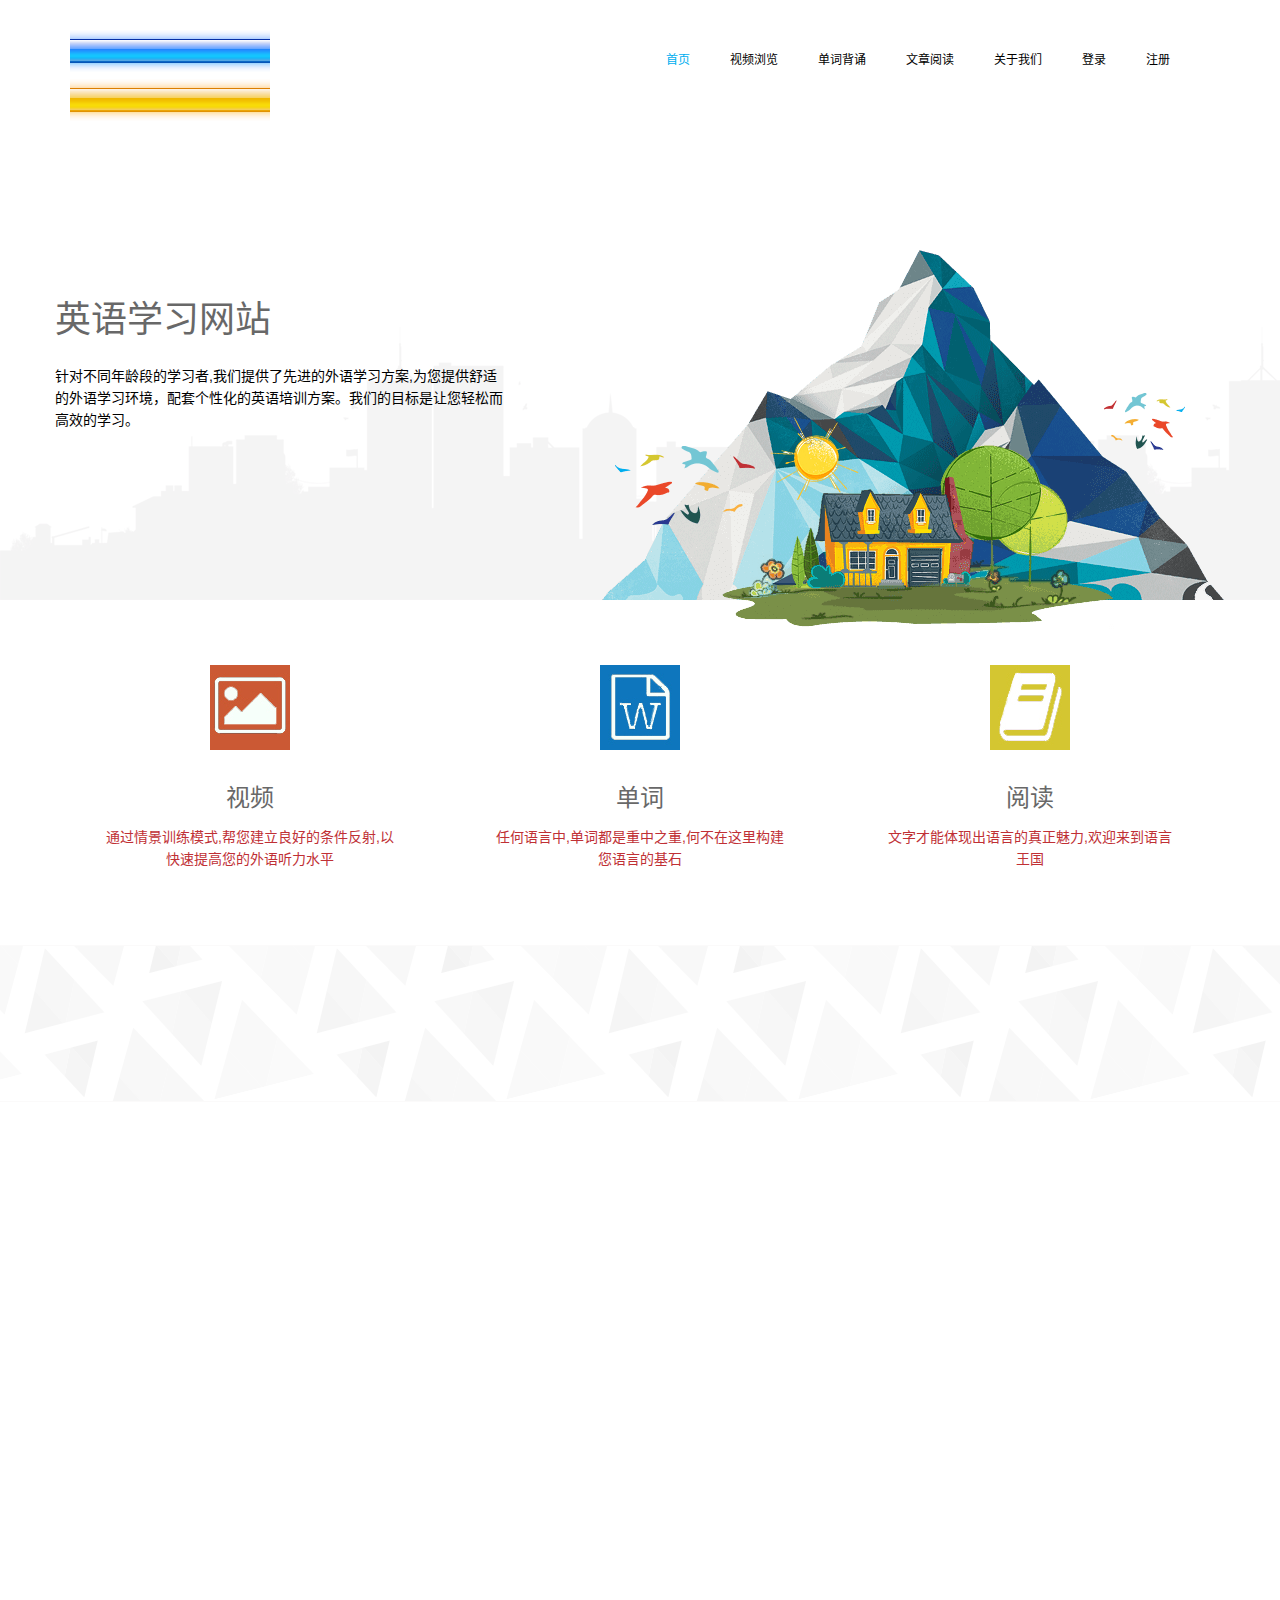
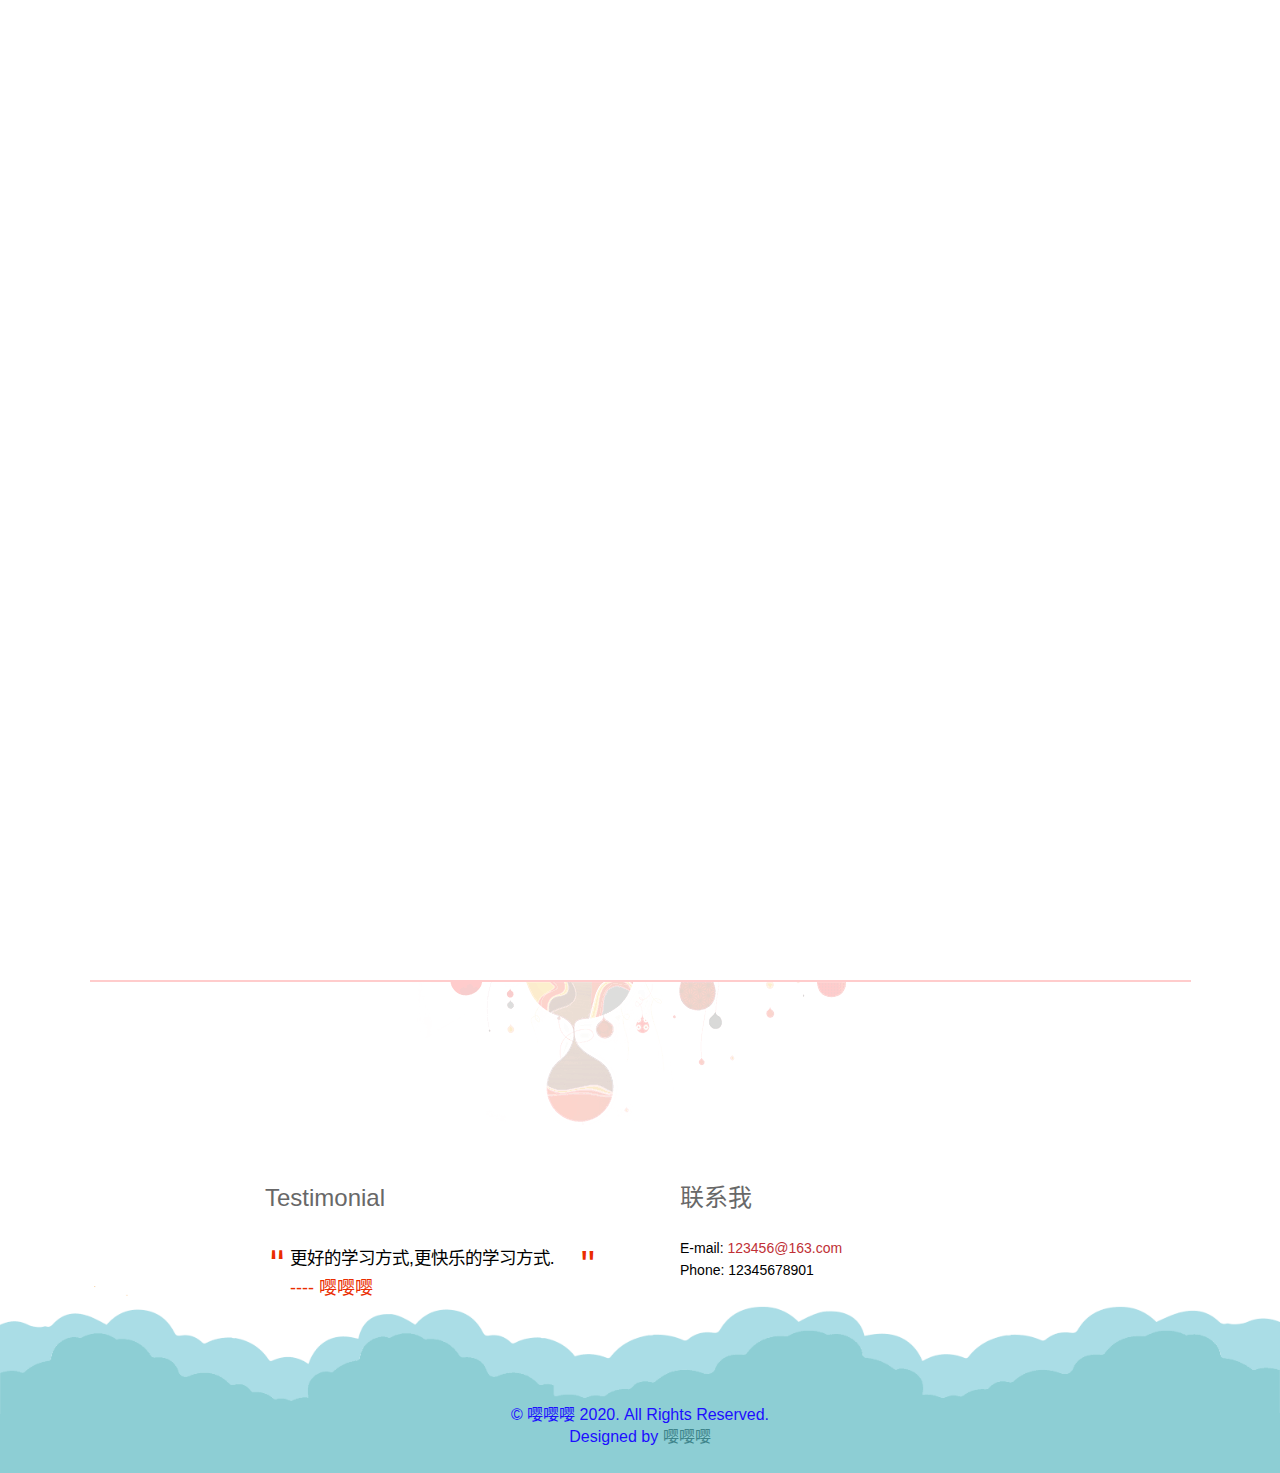
==== src/main/webapp/index.html @ 20916e08 "the first commit" ====
<!DOCTYPE html>
<html lang="zh-CN">

<!--  head start -->
<head>
    <meta http-equiv="content-type" content="text/html" charset="utf-8">
    <meta name="viewport" content="width=device-width, initial-scale=1.0">
    <meta name="description" content="">
    <meta name="author" content="">
    <title>首页</title>
    <link href="static/css/bootstrap/bootstrap.min.css" rel="stylesheet">
    <link href="static/css/font-awesome/font-awesome.min.css" rel="stylesheet">
    <link href="static/css/animate/animate.min.css" rel="stylesheet">
	<link href="static/css/theme.css" rel="stylesheet">
	<link href="static/css/responsive.css" rel="stylesheet">
    <!--[if lt IE 9]>
	    <script src="static/js/html5shiv/html5shiv.min.js"></script>
	    <script src="static/js/respond/respond.min.js"></script>
    <![endif]-->       
    <link rel="shortcut icon" href="static/img/ico/favicon.ico">
    <link rel="apple-touch-icon-precomposed" sizes="144x144" href="static/img/ico/apple-touch-icon-144-precomposed.png">
    <link rel="apple-touch-icon-precomposed" sizes="114x114" href="static/img/ico/apple-touch-icon-114-precomposed.png">
    <link rel="apple-touch-icon-precomposed" sizes="72x72" href="static/img/ico/apple-touch-icon-72-precomposed.png">
    <link rel="apple-touch-icon-precomposed" href="static/img/ico/apple-touch-icon-57-precomposed.png">
</head>
<!--  head end -->

<body>
    <!-- 导航栏 start -->
	<header id="header">
        <div class="navbar navbar-inverse" role="banner">
            <div class="container">
                <div class="navbar-header">
                    <button type="button" class="navbar-toggle" data-toggle="collapse" data-target=".navbar-collapse">
                        <span class="sr-only">英语学习</span>
                        <span class="icon-bar"></span>
                        <span class="icon-bar"></span>
                        <span class="icon-bar"></span>
                    </button>
                    <a class="navbar-brand" href="./index.html">
                    	<h1><img src="static/img/logo.png" alt="logo"></h1>
                    </a>
                </div>
                <div class="collapse navbar-collapse">
                    <ul class="nav navbar-nav navbar-right">
                        <li class="active"><a href="index.html">首页</a></li>
                        <li class="dropdown"><a href="video.html">视频浏览</a></li>
                        <li class="dropdown"><a href="word.html">单词背诵</a></li>
                        <li class="dropdown"><a href="articleList.html">文章阅读</a></li>
                        <li class="dropdown"><a href="about.html">关于我们</a></li>
                    </ul>
                </div>
            </div>
        </div>
    </header>
    <!-- 导航栏 end -->

    <!-- home-slider  start -->
    <section id="home-slider">
        <div class="container">
            <div class="row">
                <div class="main-slider">
                    <div class="slide-text">
                        <h1>英语学习网站</h1>
                        <p>针对不同年龄段的学习者,我们提供了先进的外语学习方案,为您提供舒适的外语学习环境，配套个性化的英语培训方案。我们的目标是让您轻松而高效的学习。</p>
                    </div>
                    <img src="static/img/home/slider/hill.png" class="slider-hill" alt="slider image">
                    <img src="static/img/home/slider/house.png" class="slider-house" alt="slider image">
                    <img src="static/img/home/slider/sun.png" class="slider-sun" alt="slider image">
                    <img src="static/img/home/slider/birds1.png" class="slider-birds1" alt="slider image">
                    <img src="static/img/home/slider/birds2.png" class="slider-birds2" alt="slider image">
                </div>
            </div>
        </div>
        <div class="preloader"><i class="fa fa-spiner fa-spin"></i></div>
    </section>
    <!-- home-slider  end -->

    <section id="services">
        <div class="container">
            <div class="row">
                <div class="col-sm-4 col-md-4 text-center padding wow fadeIn" data-wow-duration="1000ms" data-wow-delay="300ms">
                    <a href="video.html">
                        <div class="single-service">
                            <div class="wow scaleIn" data-wow-duration="500ms" data-wow-delay="300ms">
                                <img src="static/img/home/icon01.jpg" alt="">
                            </div>
                            <h2>视频</h2>
                            <p>通过情景训练模式,帮您建立良好的条件反射,以快速提高您的外语听力水平</p>
                        </div>
                    </a>
                </div>

                <div class="col-sm-4 col-md-4 text-center padding wow fadeIn" data-wow-duration="1000ms" data-wow-delay="600ms">
                    <a href="word.html">
                        <div class="single-service">
                            <div class="wow scaleIn" data-wow-duration="500ms" data-wow-delay="600ms">
                                <img src="static/img/home/icon02.jpg" alt="">
                            </div>
                            <h2>单词</h2>
                            <p>任何语言中,单词都是重中之重,何不在这里构建您语言的基石</p>
                        </div>
                    </a>
                </div>

                <div class="col-sm-4 col-md-4 text-center padding wow fadeIn" data-wow-duration="1000ms" data-wow-delay="900ms">
                    <a href="articleList.html">
                        <div class="single-service">
                            <div class="wow scaleIn" data-wow-duration="500ms" data-wow-delay="900ms">
                                <img src="static/img/home/icon03.jpg" alt="">
                            </div>
                            <h2>阅读</h2>
                            <p>文字才能体现出语言的真正魅力,欢迎来到语言王国</p>
                        </div>
                    </a>

                </div>
            </div>
        </div>
    </section>

    <section id="action" class="responsive">
        <div class="vertical-center">
             <div class="container">
                <div class="row">
                    <div class="action take-tour">
                        <div class="col-sm-7 wow fadeInLeft" data-wow-duration="700ms" data-wow-delay="500ms">
                            <h1 class="title">take the tour!</h1>
                            <p>想快速提高外语水平? 想尽快融入外语环境?</p>
                            <p>快来体验我们全新的外语学习方式!</p>
                        </div>
                        <div class="col-sm-5 text-center wow fadeInRight" data-wow-duration="700ms" data-wow-delay="500ms">
                            <div class="tour-button">
                                <a href="articleList.html" class="btn btn-common">TAKE THE TOUR</a>
                             </div>
                        </div>
                    </div>
                </div>
            </div>
        </div>
   </section>

    <section id="features">
        <div class="container">
            <div class="row">
                <div class="single-features">
                    <div class="col-sm-5 col-md-5 wow fadeInLeft" data-wow-duration="500ms" data-wow-delay="300ms">
                        <img src="static/img/home/pic1.png" class="img-responsive" alt="">
                    </div>
                    <div class="col-sm-6 wow fadeInRight" data-wow-duration="500ms" data-wow-delay="300ms">
                        <h2>情境训练</h2>
                        <h3>通过各种生活情景学习英语单词,每个英语单词都配有声音和图片,通过代入式学习,让学习者学习单词的同时,提高观察力和注意力.</h3>
                    </div>
                </div>
                <div class="single-features">
                    <div class="col-sm-6 col-md-6 col-md-offset-1 col-sm-offset-1 align-right wow fadeInLeft" data-wow-duration="500ms" data-wow-delay="300ms">
                        <h2>单词训练</h2>
                        <h3>单词是语言的基础,通过单词的循环式记忆,帮助学习者更好的掌握学习外语所必须的单词水平,以更快的速度提高外语的学习能力.</h3>
                    </div>
                    <div class="col-sm-5 col-md-5 wow fadeInRight" data-wow-duration="500ms" data-wow-delay="300ms">
                        <img src="static/img/home/pic2.png" class="img-responsive" alt="">
                    </div>
                </div>
                <div class="single-features">
                    <div class="col-sm-5 col-md-5 wow fadeInLeft" data-wow-duration="500ms" data-wow-delay="300ms">
                        <img src="static/img/home/pic3.png" class="img-responsive" alt="">
                    </div>
                    <div class="col-sm-6 col-md-6 wow fadeInRight" data-wow-duration="500ms" data-wow-delay="300ms">
                        <h2>阅读体验</h2>
                        <h3>英语阅读能力是英语学习者其它语言能力发展的基础.阅读不仅能培养学生英语语感,还能促进词汇积累,提高写作水平,是学好英语的主要手段和有效途径.</h3>
                    </div>
                </div>
                <div class="single-features">
                    <div class="col-sm-6 col-md-6 col-md-offset-1 col-sm-offset-1 wow fadeInRight" data-wow-duration="500ms" data-wow-delay="300ms">
                        <h2>视频浏览</h2>
                        <h3>通过浏览观看视频，全方面提升听说读的能力</h3>
                    </div>
                    <div class="col-sm-5 col-md-5 wow fadeInLeft" data-wow-duration="500ms" data-wow-delay="300ms">
                        <img src="static/img/home/pic4.png" class="img-responsive" alt="">
                    </div>
                </div>
            </div>
        </div>
    </section>

    <!-- footer start -->
    <footer id="footer">
        <div class="container">
            <div class="row">
                <div class="col-sm-12 text-center bottom-separator">
                    <img src="static/img/home/under.png" class="img-responsive inline" alt="">
                </div>
                <div class="col-sm-offset-2 col-md-offset-2 col-md-4 col-sm-4">
                    <div class="testimonial bottom">
                        <h2>Testimonial</h2>
                        <div class="media">
                            <div class="media-body">
                                <blockquote>更好的学习方式,更快乐的学习方式.</blockquote>
                                <h3><a href="javascript:void(0)">---- 嘤嘤嘤</a></h3>
                            </div>
                         </div>
                    </div>
                </div>
                <div class="col-md-3 col-sm-6">
                    <div class="contact-info bottom">
                        <h2>联系我</h2>
                        <address>
                        E-mail: <a href="mailto:someone@example.com">123456@163.com</a> <br>
                        Phone: 12345678901 <br>
                        </address>
                    </div>
                </div>
                <div class="col-sm-12">
                    <div class="copyright-text text-center">
                        <p>&copy; 嘤嘤嘤 2020. All Rights Reserved.</p>
                        <p>Designed by <a target="_blank" href="http://www.baidu.com">嘤嘤嘤</a></p>
                    </div>
                </div>
            </div>
        </div>
    </footer>
    <!-- footer end -->

    <!-- 登录模态对话框 start-->
    <div class="modal fade" id="login_modal">
        <div class="modal-dialog">
            <div class="modal-content">
                <div class="modal-header">
                    <h4 class="center-block text-center"><b>login</b></h4>
                </div>
                <div class="modal-body">
                    <div class="form-group">
                        <label for="login_username">username</label>
                        <input type="text" id="login_username" class="form-control input-lg" value="123" required/>
                    </div>
                    <div class="form-group">
                        <label for="login_password">password</label>
                        <input type="password" id="login_password" class="form-control input-lg" value="123" required />
                    </div>
                </div>
                <div class="modal-footer">
                    <button id="login_submit" type="button" class="btn btn-primary">submit</button>
                    <button type="button" class="btn btn-secondary" data-dismiss="modal">cancel</button>
                </div>
            </div>
        </div>
    </div>
    <!-- 登录模态对话框 end-->

    <!-- 注册模态对话框 start-->
    <div class="modal fade" id="register_modal">
        <div class="modal-dialog">
            <div class="modal-content">
                <div class="modal-header">
                    <h4 class="center-block text-center"><b>register</b></h4>
                </div>
                <div class="modal-body">
                    <div class="form-group">
                        <label for="register_username">username</label>
                        <input type="text" id="register_username" class="form-control input-lg" required/>
                    </div>
                    <div class="form-group">
                        <label for="register_password">password</label>
                        <input type="password" id="register_password" class="form-control input-lg" required />
                    </div>
                    <div class="form-group">
                        <label for="register_password_repeat">password repeat</label>
                        <input type="password" id="register_password_repeat" class="form-control input-lg" required/>
                    </div>
                    <div class="form-group">
                        <label for="register_email">email</label>
                        <input type="email" id="register_email" class="form-control input-lg"/>
                    </div>
                    <div class="form-group">
                        <label for="register_phone_number">phone number</label>
                        <input type="tel" id="register_phone_number" class="form-control input-lg"/>
                    </div>
                    <div class="form-group">
                        <label for="register_qq_number">QQ number</label>
                        <input type="number" id="register_qq_number" class="form-control input-lg"/>
                    </div>
                    <div class="form-group">
                        <label for="register_birthday">birthday</label>
                        <input type="date" id="register_birthday" class="form-control input-lg" required/>
                    </div>
                    <div class="form-group">
                        <label for="register_nickname">nickname</label>
                        <input type="text" id="register_nickname" class="form-control input-lg"/>
                    </div>
                    <div class="form-group">
                        <label for="register_level">当前等级</label>
                        <select class="form-control" id="register_level" required>
                            <option selected>小学</option>
                            <option>初中</option>
                            <option>高中</option>
                            <option>大学四级</option>
                            <option>大学六级</option>
                            <option>专业四级</option>
                            <option>专业六级</option>
                            <option>雅思</option>
                            <option>托福</option>
                        </select>
                    </div>
                </div>
                <div class="modal-footer">
                    <button id="register_submit" type="button" class="btn btn-primary">submit</button>
                    <button type="button" class="btn btn-secondary" data-dismiss="modal">cancel</button>
                </div>
            </div>
        </div>
    </div>
    <!-- 注册模态对话框 end-->

</body>

<script type="text/javascript" src="static/js/jquery/jquery-3.4.1.min.js"></script>
<script type="text/javascript" src="static/js/bootstrap/bootstrap.min.js"></script>
<script type="text/javascript" src="static/js/wow/wow.min.js"></script>
<script type="text/javascript" src="static/js/jquery/jquery.md5.js"></script>
<script type="text/javascript" src="static/js/user.js"></script>
<script type="text/javascript" src="static/js/main.js"></script>
<script>
    window.onload = function() {
        new WOW().init();
        $('.main-slider').addClass('animate-in');
        $('.preloader').remove();
    };
</script>
</html>
---- src/main/webapp/static/css/theme.css ----
/*
  Theme Name: Triangle
  Description: Creative Site Template
  Version: 1.1
  */

  body {
    background: #fff;
/*    font-family: 'Lato', sans-serif;*/
    font-weight: 300;
    font-size: 14px;
    line-height: 22px;
    color: #000;
  }

  html {
    height: 100%;
  }

  a{
    color:#C03035;
  }

  a:hover {
    outline: none;
    text-decoration:none;
    color:#4fcccd;
  }

  a:focus {
    outline:none;
    outline-offset: 0;
  }

  a {
    -webkit-transition: 300ms;
    -moz-transition: 300ms;
    -o-transition: 300ms;
    transition: 300ms;
  }


  ul {
    list-style: none;
  }

  h1, h2, h3, h4, h5, h6 {
    font-family: 'Lato', sans-serif;
    font-weight: 300;
  }

  h1{
    color: #686868;
  }

  h2{
    font-size: 24px;
    color: #686868;
  }

  h3{
    font-size: 18px;
  }

  .overflow{
    overflow: hidden;
  }

  .uppercase{
    text-transform: uppercase;
  }

  .btn-common {
    font-size: 14px;
    color: #0099ae;
    border: 1px solid #0099ae;
    font-family: 'Open Sans', sans-serif;
    font-weight: 300;
    padding: 10px 25px;
  }

  #action .col-sm-5{
    position: absolute;

    top: 0;
    height: 100%;
    right: 0;
  }


  .btn-common:hover, 
  .btn-common:focus{
    outline: none;
    background: none;
    box-shadow: none;
    color: #01707f;
    border-color:#01707f;
  }

  .align-right{
    text-align: right;
  }

  .inline{
    display: inline-block;
  }

  .padding{
    padding: 65px 0;
  }

  .padding-bottom{
    padding-bottom: 65px;
  }

  .padding-top{
    padding-top: 90px;
  }

  .padding-right{
    padding-right: 80px;
  }

  .padding-left{
    padding-left: 80px;
  }

  .margin-bottom{
    margin-bottom: 35px;
  }

  .carousel-indicators.visible-xs {
    height: 20px;
    margin: 0;
    padding: 0;
    position: absolute;
    top: -35px;
    width: 100%;
    left: 0;
  }

  .carousel-indicators.visible-xs li {
    border-color: #D29948;
    border-width: 2px;
    height: 12px;
    margin: 0 5px 0 0;
    width: 12px;
  }

  .carousel-indicators.visible-xs li.active {
    background: rgba(210, 153, 72, 0.7);
  }


/*************************
*******Header******
**************************/


#header{
  margin-bottom: 0;
  padding: 30px 0 60px 0;
}

#header .navbar-inverse .container{
  position: relative;
}

.search{
  position: absolute;
  top: 20px;
  right: 0;
  z-index: 1;
}

.search i{
  color: #00aeef;
  cursor: pointer;
  position: absolute;
  right: 10px;
  top: 2px;
}

.field-toggle{
  position: relative;
  top: 30px;
  right: 15px;
  display: none;
  height: 50px;
}

.search-form{
  padding-left: 10px;
  height: 40px;
  font-size: 18px;
  color: #818285;
  font-weight: 300;
  outline: none;
  border: 1px solid #00aeef;
  margin-top: 20px;
  border-radius: 4px;
}

.social-icons ul li{
  padding: 0 10px;

}

.social-icons ul li:last-child{
  padding-right: 0;

}

.social-icons ul li a{
  font-size: 18px;
  color: #d3d3d3;
  padding: 0;
}

.social-icons ul li a:hover .fa-facebook {
  color:#0884d5;
}

.social-icons ul li a:hover .fa-twitter {
  color:#2AA7DC;
}

.social-icons ul li a:hover .fa-google-plus {
  color:#A22523;
}

.social-icons ul li a:hover .fa-dribbble {
  color:#E94989;
}

.social-icons ul li a:hover .fa-linkedin {
  color:#006DC0;
}

.social-icons ul li a:hover,
.social-icons ul li a:focus{  
  background: none;
}

#header .navbar {
  background: #fff;
  border: 0;
  margin-bottom: 0;
}

#header .navbar-toggle{
  margin-top: 20px;
}

#header .navbar-brand{
  padding: 0;
  margin-left: 0;
}

#header .navbar-brand h1{
  padding: 0;
  margin: 0;
}

#header .navbar-nav.navbar-right >li:last-child{
  margin-right: 20px;
}

#header .navbar-nav.navbar-right >li a {
  color: #000;
  font-size: 12px;
  padding: 20px;
  text-transform: uppercase;
  font-weight: 300;
}


#header .navbar-inverse .navbar-nav  li.active > a,  
#header .navbar-inverse .navbar-nav  li.active > a:focus, 
#header .navbar-nav.navbar-right li > a:hover,
.navbar-inverse .navbar-nav > .open > a {
  background-color: inherit;
  border: 0;
  color: #00aeef;
}

#header .navbar-inverse .navbar-nav  li a:hover{
  color: #00aeef;
}


/*  Dropdown menu*/

ul.sub-menu {
  display: none;
  list-style: none;
  padding: 0;
  margin: 0;
}

#header .navbar-nav li ul.sub-menu li a{
  color: #818285;
  padding: 5px 0;
  font-size: 13px;
  display: block;
  text-transform: capitalize;
}

#header .navbar-nav li ul.sub-menu li .active{
  background: #00aeef;
  color: #fff;
  position: relative;
}

#header .navbar-nav li ul.sub-menu li .active i{
  position: absolute;
  font-size: 56px;
  top: -13px;
  color: #0884d5;
}

#header .navbar-nav li ul.sub-menu li .active .fa-angle-right{
  left: -3px;
}

#header .navbar-nav li ul.sub-menu li .active .fa-angle-left{
  right: -3px;
}

#header .navbar-nav li ul.sub-menu li a:hover,
#header .navbar-nav li ul.sub-menu li a:focus{
  background: #00aeef;
  color: #fff;
}

.fa-angle-down{
  padding-left: 5px; 
}

.scaleIn {
  -webkit-animation-name: scaleIn;
  animation-name: scaleIn;
}

@-webkit-keyframes scaleIn {
  0% {
    opacity: 0;
    -webkit-transform: scale(0);
    transform: scale(0);
  }

  100% {
    opacity: 1;
    -webkit-transform: scale(1);
    transform: scale(1);
  }
}

@keyframes scaleIn {
  0% {
    opacity: 0;
    -webkit-transform: scale(0);
    -ms-transform: scale(0);
    transform: scale(0);
  }

  100% {
    opacity: 1;
    -webkit-transform: scale(1);
    -ms-transform: scale(1);
    transform: scale(1);
  }
}


/*************************
*******Footer******
**************************/

#footer {
  padding-bottom: 10px;
  background-image: url(../img/home/footer.png);
  background-repeat: repeat-x;
  background-position: bottom;
  background-size: contain;
}

#footer h1{
  margin-bottom: 65px;
  margin-top: 36px;
}

#footer .bottom-separator {
  margin-bottom: 60px;
}

#message {
  height: 110px;
  resize: none;
}

.bottom > h2 {
  margin-top: 0;
  margin-bottom: 26px;
}

.bottom .media-body h3 {
  margin-top: 0;
  padding-left: 25px;
}

.bottom .media-body h3 a{
  color: #ea2c00;
}

.testimonial .media{
  margin-top: 0;
  margin-bottom: 25px;
}

.testimonial .media>.pull-left{
  margin-right: 25px;
}

.testimonial .media>.pull-left img{
  margin-top: 6px;
}

.testimonial .media .media-body blockquote{
  padding-left: 25px;
  padding-right: 30px;
  position: relative;
  border-left: 0;
  margin-bottom: 0;
}

.testimonial .media .media-body blockquote:before{
  position: absolute;
  left: 5px;
  top: 8px;
  content: '"';
  font-size: 40px;
  color: #ea2c00;
  font-family: 'Noto Sans', sans-serif;
  transform:rotate(180deg);
  -ms-transform:rotate(180deg); /* IE 9 */
  -webkit-transform: rotate(180deg); /* Opera, Chrome, and Safari */
  line-height: 0;
}

.testimonial .media .media-body blockquote:after{
  position: absolute;
  right: 30px;
  bottom: 14px;
  content: '"';
  font-size: 40px;
  color: #ea2c00;
  font-family: 'Noto Sans', sans-serif;
  line-height: 0;
}

.contact-info.bottom {
  padding-left: 25px;
}

.bottom > address {
  line-height: 22px;
  margin-bottom: 40px;
}

.form-control {
  border: 1px solid #eaeaea;
  font-weight: 300;
  outline: none;
  box-shadow: none;
  height: 40px;
}

.form-control:hover, 
.form-control:focus{
  border-color: #4fcccd;
  outline: none;
  box-shadow: none;
}

.btn-submit {
  width: 100%;
  background-color: #4fcccd;
  color: #fff;
  font-size: 14px;
  font-weight: 300;
  letter-spacing: 5px;
  text-transform: uppercase;
  border-radius: 3px;
  margin-top: 5px;
  border-bottom: 3px solid #2f9697;
  box-shadow: none;
  padding: 10px;
}

.btn-submit:hover, 
.btn-submit:focus{
  color: #fff;
  outline: none;
  box-shadow: none;
  opacity: .8;
}

.copyright-text{
  margin-top: 70px;
  color: #1c0eff;
  font-size: 16px;  
  padding-bottom: 15px;
}

.copyright-text a {
  color: #3e848a
}

.copyright-text p {
  margin-bottom: 0;
}

/*************************
*******Home Page******
**************************/
#home-slider {
  background: url(../img/home/slider-bg.png) 0 100% repeat-x;
  position: relative;
}

#home-slider .main-slider {
  position: relative;
  height: 450px;
}

#home-slider .slide-text{
  position: absolute;
  top: 50px;
  left: 0;
  width: 450px;
}

.animate-in .slide-text {
  -webkit-animation: fadeInLeftBig 700ms cubic-bezier(0.190,1.000,0.220,1.000) 200ms both;
  animation: fadeInLeftBig 700ms cubic-bezier(0.190,1.000,0.220,1.000) 200ms both;
}

#home-slider .slider-hill {
  position: absolute;
  right: 0;
  bottom: 0;
}

.animate-in .slider-hill {
  -webkit-animation: bounceInDown 1000ms ease-in-out 200ms both;
  animation: bounceInDown 1000ms ease-in-out 200ms both;
}

#home-slider .slider-house {
  position: absolute;
  right: 110px;
  bottom: -30px;
}

.animate-in .slider-house {
  -webkit-animation: bounceInDown 500ms ease-in-out 800ms both;
  animation: bounceInDown 500ms ease-in-out 800ms both;
}

#home-slider .slider-sun {
  position: absolute;
  right: 365px;
  bottom: 100px;
}

.animate-in .slider-sun {
  -webkit-animation: scaleIn 500ms ease-in-out 1200ms both;
  animation: scaleIn 500ms ease-in-out 1200ms both;
}

#home-slider .slider-birds1 {
  position: absolute;
  right: 470px;
  bottom: 75px;
}

.animate-in .slider-birds1 {
  -webkit-animation: fadeInLeft 500ms ease-in-out 1200ms both;
  animation: fadeInLeft 500ms ease-in-out 1200ms both;
}

#home-slider .slider-birds2 {
  position: absolute;
  right: 40px;
  bottom: 150px;
}

.animate-in .slider-birds2 {
  -webkit-animation: fadeInRight 500ms ease-in-out 1200ms both;
  animation: fadeInRight 500ms ease-in-out 1200ms both;
}


#home-slider h1{
  margin-top: 100px;
  margin-bottom: 25px;
}

#home-slider .btn-common {
  margin-top: 20px;
}

#home-slider .preloader {
  position: absolute;
  left: 0;
  top: 0;
  bottom: -30px;
  right: 0;
  background: #fafafa;
  text-align: center;
}

#home-slider .preloader > i {
  font-size: 48px;
  height: 48px;
  line-height: 48px;
  color: #00aeef;
  position: absolute;
  left: 50%;
  margin-left: -24px;
  top: 50%;
  margin-top: -24px;
}

#action {
  background-image: url(../img/home/tour-bg.png);
  background-color: #fbfafa;
  background-repeat: repeat-x;
  height: 157px;
  background-position: center;
  display: table;
  position: static;
  width: 100%;
}

.vertical-center{
  display: table-cell;
  vertical-align: middle;
  width: 100%;
  position: static;
}


.single-service{
  overflow: hidden;
  display: block;
}

.single-service img {
  margin-bottom: 35px;
}

.single-service .fold {
  margin-bottom: 35px;
}

.single-service h2 {
  margin-top: 0;
  margin-bottom: 15px;
}

.single-service p {
  padding: 0 48px;
}

.action h1{
  margin-top: 0;
}

.action p{
  font-size: 18px;
  margin-bottom: 0;
  font-weight: 300;
}

.action .btn-common{
  margin-top: 55px;
  float: left;
}

.title {
  color: #404040;
  font-weight: 300;
}

.single-features {
  overflow: hidden;
  padding-top: 65px;
  padding-bottom: 40px;
}

.single-features .col-sm-6 {
  margin-top: 50px;
}

.single-features:last-child {
  padding-bottom: 95px;
  padding-top: 0;
}

.single-features h2{
  margin-bottom: 15px;
}

#clients{
  padding-bottom: 45px;
}

.clients {
  margin-bottom: 45px;
}

.clients img {
  display: inline-block;
}

.clients-logo {
  overflow: hidden;
  margin-bottom: 10px;
}



/*************************
*******About Us Page******
**************************/

#action , 
#page-breadcrumb{
  position: relative;
}

#page-breadcrumb {
  background-image: url(../img/home/tour-bg.png);
  background-color: #fbfafa;
  background-repeat: repeat-x;
  height: 130px;
  background-position: center;
  display: table;
  position: static;
  width: 100%;
}

#team {
  padding: 85px 0;
}

#team-carousel {
  margin-top: 80px;
}

#company-information .padding-top{
  padding-top: 172px;
  
}

.single-service img {
  height: 85px;
}

.tour-button {
  background-image: url(../img/home/tour-icon2.png);
  height: 100%;
  background-repeat: no-repeat;
  position: absolute;
  width: 100%;
  left: 0;
  background-position: 151px 4px;
}

.about-image {
  padding:90px 90px 0;
}

.team-single {
  position: relative;
}

.person-thumb {
  position: relative;
}

.person-thumb img {
}


.social-profile {
  background: none repeat scroll 0 0 rgba(137, 97, 46, 0.8);
  display: none;
  position: absolute;
  text-align: center;
  top: 0;
    -webkit-transition: all 0.9s ease;
  -moz-transition: all 0.9s ease;
  -ms-transition: all 0.9s ease;
  -o-transition: all 0.9s ease;
  transition: all 0.9s ease 0s;
  width: 100%;
  height: 100%;
}

.team-single:hover .social-profile{
  background:rgba(112, 35, 64, 0.9);
  display: block;
  -webkit-animation: fadeInUp 400ms;
  animation: fadeInUp 400ms;
  -webkit-transition: all 0.9s ease;
  -moz-transition: all 0.9s ease;
  -ms-transition: all 0.9s ease;
  -o-transition: all 0.9s ease;
  transition: all 0.9s ease;
}

.social-profile .nav-pills {
  display: inline-block;
  margin-top: -26px;
  padding: 0;
  position: relative;
  top: 50%;
}

.social-profile .nav-pills li {
  display: inline-block;
  margin: 0 5px;
}

.social-profile .nav-pills li a {
  color: #fff;
  border: 1px solid #fff;
  width: 40px;
  height: 40px;
  line-height: 40px;
  text-align: center;
  padding: 0;
  border-radius: 40px;
  -webkit-transition: all 0.9s ease;
  transition: all 0.9s ease;
}

.social-profile .nav-pills li a:hover {
  color: #702340;
  border-color: #702340;
}

.person-info h2 {
  font-weight: 300;
  margin-bottom: 5px;
}

.person-info h3 {
  font-size: 16px;
  color: #686868;
  font-weight: 300;
  margin-top: 0;
  margin-bottom: 0;
}

.team-carousel-control {
  position: absolute;
  top: 36%;
  width: 13px;
  height: 16px;
  text-indent: -9999999px;
  -webkit-transition: all 0.9s ease;
  -moz-transition: all 0.9s ease;
  -ms-transition: all 0.9s ease;
  -o-transition: all 0.9s ease;
  transition: all 0.9s ease;
}

.right.team-carousel-control {
  right: -50px;
  background-image: url(../img/home/right.png);
}

.left.team-carousel-control {
  left: -50px;
  background-image: url(../img/home/left.png);
}

.team-carousel-control:hover{
  background-position: 0 -18px;
  -webkit-transition: all 0.5s ease;
  -moz-transition: all 0.5s ease;
  -ms-transition: all 0.5s ease;  
  -o-transition: all 0.5s ease;
  transition: all 0.5s ease;
}

.count h1{
  font-size: 60px;
  color: #00aeef;
}

.count h3{
  font-size: 16px;
}

.progress .progress-bar.six-sec-ease-in-out {
  -webkit-transition: width 1s ease-in-out;
  -moz-transition: width 1s ease-in-out;
  -ms-transition: width 1s ease-in-out;
  -o-transition: width 1s ease-in-out;
  transition:  width 1s ease-in-out;
}

.top-zero{
  margin-top: 0;
}

h3.top-zero{
  font-size: 20px;
}

#company-information .about-us h2{
  margin-bottom: 45px;
}

.single-skill h3{
  font-size: 16px;
}

.progress{
  height: 30px;
  box-shadow: none;
  -webkit-box-shadow: none;
}

.progress-bar{
  line-height: 30px;
  box-shadow: none;
  -webkit-box-shadow: none;
}

.progress-bar.progress-bar-primary{
  background: #00aeef;
}



/*************************
*******Service Page******
**************************/
#recent-projects{
  padding: 85px 0;
}

.recent-projects .team-single{
  height: 355px;
}

.recent-projects p.padding-bottom{
  padding-bottom: 50px;
}

.choose{
  padding-top: 30px;
}

#company-information.choose .padding-top{
  padding-top: 50px;
}

#company-information h2{
  margin-bottom: 25px;
  margin-top: 0;
}

ul.elements{
  list-style: none;
  margin: 0;
  padding: 0;
}

ul.elements li{
  margin: 6px 0;
}

ul.elements li > i{
  color:#C03035;
  display: inline-block;
  margin-right: 10px;
}

#company-information h1.margin-bottom{
  margin-bottom: 26px;
}

/*************************
*******Portfolio Default**
**************************/

.portfolio-single {
  position: relative;
}

.portfolio-thumb {
  position: relative;
}

.portfolio-thumb img {
  width: 100%;
}


.portfolio-single:hover .portfolio-view{
  display: block;
  -webkit-animation: fadeInUp 400ms;
  animation: fadeInUp 400ms;
}

#portfolio .row{
  margin-left: -10px;
  margin-right: -10px;
}

.portfolio-view {
  display: none;
  position: absolute;
  top: 0;
  height: 100%;
  background:rgba(112, 35, 64, 0.9);
  width: 100%;
  text-align: center;
}

.portfolio-view .nav-pills {
  padding: 0;
  display: inline-block;
  margin-top: -26px;
  top: 50%;
  position: relative;
}

.portfolio-view .nav-pills li {
  display: inline-block;
  margin: 0 5px;
}

.portfolio-view .nav-pills li a {
  color: #fff;
  border: 1px solid #fff;
  width: 40px;
  height: 40px;
  line-height: 38px;
  text-align: center;
  padding: 0;
  border-radius: 40px;
  -webkit-animation: scaleIn 400ms linear 100ms both;
  animation: scaleIn 400ms linear 100ms both;
  -webkit-transition: all 0.9s ease;
  transition: all 0.9s ease;
}

.portfolio-view .nav-pills li a:hover {
  color: #702340;
  border-color: #702340;
  -webkit-transition: all 0.9s ease;
  transition: all 0.9s ease;
}

.portfolio-info {
  overflow: hidden;
  margin-bottom: 30px;
}

.portfolio-info h2 {
  font-size: 18px;
  margin: 15px 0 0;
}

.portfolio-filter {
  margin: 80px 0;
  padding: 0;
}

.portfolio-filter li {
  display: inline-block;
  position: relative;
}

.portfolio-filter li a {
  border-radius: 0;
  color: #686868;
  font-size: 18px;
  font-weight: 300;
  padding: 0 25px;
  text-transform: capitalize;
  border: none;
}

.portfolio-filter li .active{
  background: transparent;
  box-shadow: none;
  -webkit-box-shadow: none;
}

.portfolio-filter li a:hover, 
.portfolio-filter li a:focus,
.portfolio-filter li a.active {
  background: transparent;
  box-shadow: none;
  -webkit-box-shadow: none;
}

.portfolio-filter li a.active:before{
  position: absolute;

  content: "";
  left: 0;
  width: 13px;
  height: 16px;
  background: url(../img/home/icon.png);
  top: 5px;
}

.portfolio-pagination{
  text-align: center;
  
  padding-top: 40px;
  padding-bottom: 90px;
}

.pagination li{
  display: inline-block;
  margin: 0 10px;
}

.pagination li a{
  color: #000;
  padding: 5px 10px;
  border-radius: 5px;
  border: 1px solid #fff;
}

.pagination li:first-child a{
  text-indent: -999999999px;
  background: url(../img/home/left-1.png) no-repeat center top 10px;
  width: 32px;
  height: 36px;
  border: none;
  -webkit-transition: 300ms;
  -moz-transition: 300ms;
  -o-transition: 300ms;
  transition: 300ms;
}

.pagination li:first-child a:hover{
  background: url(../img/home/left-1.png) no-repeat center top -37px;
  -webkit-transition: 300ms;
  -moz-transition: 300ms;
  -o-transition: 300ms;
  transition: 300ms;
}

.pagination li:last-child a{
  text-indent: -999999999px;
  background: url(../img/home/right-1.png) no-repeat center top 10px;
  width: 32px;
  height: 36px;
  border: none;
  -webkit-transition: 300ms;
  -moz-transition: 300ms;
  -o-transition: 300ms;
  transition: 300ms;
}

.pagination li:last-child a:hover{
  background: url(../img/home/right-1.png) no-repeat center top -37px;
  -webkit-transition: 300ms;
  -moz-transition: 300ms;
  -o-transition: 300ms;
  transition: 300ms;
}

.pagination li a:hover,
.pagination .active a, 
.pagination a:active, 
.pagination .active a:hover,
.pagination .active a:focus, 
.pagination a:focus {
  background: transparent;
  border-color: #C03035;
  color: #C03035;
}


/*****************************
Portfolio with right sidebar
*****************************/

.sidebar h3 {
  color: #404040;
  margin-top: 0;
  border-bottom: 3px solid #ececec;
  margin-bottom: 6px;
  padding-bottom: 8px;
}

.sidebar-item{
  margin-bottom: 48px;
}

.categories .navbar-stacked li {
  border-bottom: 1px solid #ececec;
}

.categories .navbar-stacked li:last-child {
  border-bottom: 0 solid #ececec;
}

.categories .navbar-stacked li a {
  font-size: 16px;
  color: #6a6a6a;
  padding: 8px 0;
}

.categories .navbar-stacked li a:hover{
  background: none;
  margin-left: 20px;
  color: #0099AE;
  opacity: 1;
}

.categories .navbar-stacked li.active a{
  color: #0099AE;
  padding-left: 20px;
}

.categories .navbar-stacked li.active a:before{
  position: absolute;
  content: "";
  border-color: transparent transparent transparent #0099AE;
  border-width: 8px;
  border-style: solid;
  left: 0;
  top: 13px;
  margin-top: 0;
  z-index: 0;
  transition: all 0.3s ease 0s;
  -moz-transition: all 0.3s ease 0s;
  -webkit-transition: all 0.3s ease 0s;
  -o-transition: all 0.3s ease 0s;
}

.categories .navbar-stacked li.active a:after {
  position: absolute;
  content: "";
  border-color: transparent transparent transparent #fff;
  border-width: 6px;
  border-style: solid;
  left: 0;
  top: 15px;
  margin-top: 0;
  z-index: 1;
  transition: all 0.3s ease 0s;
  -moz-transition: all 0.3s ease 0s;
  -webkit-transition: all 0.3s ease 0s;
  -o-transition: all 0.3s ease 0s;
}

.sidebar-item .media{
  border-bottom: 1px solid #ececec;
  padding-bottom: 10px;
  padding-top: 21px;
  margin-top: 0;
  transition: all 0.3s ease 0s;
  -moz-transition: all 0.3s ease 0s;
  -webkit-transition: all 0.3s ease 0s;
  -o-transition: all 0.3s ease 0s;    
}

.sidebar-item .media:last-child{
  border-bottom: 0 solid #ececec;
  padding-bottom: 0; 
}

.sidebar-item .media:hover{
  border-left: 2px solid #0099AE;
  padding-left: 5px;
  transition: all 0.3s ease 0s;
  -moz-transition: all 0.3s ease 0s;
  -webkit-transition: all 0.3s ease 0s;
  -o-transition: all 0.3s ease 0s;
}

.sidebar-item .media:hover.media .media-body h4 a{
  color: #0099AE;
  transition: all 0.3s ease 0s;
  -moz-transition: all 0.3s ease 0s;
  -webkit-transition: all 0.3s ease 0s;
  -o-transition: all 0.3s ease 0s;
}

.sidebar-item .media .media-body h4 {
  margin-top: 0;
  margin-bottom: 8px;
}

.sidebar-item .media .media-body h4 a{
  color: #7d7d7d;
  font-size: 16px;
}

.sidebar-item .media .media-body p {
  color: #b4b4b4;
  font-size: 12px;
}

.tag-cloud .nav-pills{
  margin-top: 16px;
}

.tag-cloud .nav-pills li{
  margin: 6px 4px 0 0;
}

.tag-cloud .nav-pills li a{
  font-size: 14px;
  font-weight: 300;
  padding: 5px 15px;
  background: #bbbbbb;
  color: #fff;
  border-radius: 3px;
}

.tag-cloud .nav-pills li a:hover{
  background: #0099AE;
}

.popular ul.gallery {
  padding: 0;
  list-style: none;
  margin: 10px -8px;
}

.popular ul.gallery li {
  display: block;
  width: 33.33%;
  float: left;
  padding: 8px;
}

.popular ul.gallery li a {
  display: block;
}

.popular ul.gallery li a img {
  width: 100%;
  transition: border-radius 300ms ease-in;
  -webkit-transition: border-radius 300ms ease-in;
}

.popular ul.gallery li a img:hover {
  border-radius: 60px;
}


/* Start: Recommended Isotope styles */

/**** Isotope Filtering ****/
.isotope-item {
  z-index: 2;
}

.isotope-hidden.isotope-item {
  pointer-events: none;
  z-index: 1;
}

/**** Isotope CSS3 transitions ****/

.isotope,
.isotope .isotope-item {
  -webkit-transition-duration: 0.8s;
  -moz-transition-duration: 0.8s;
  -ms-transition-duration: 0.8s;
  -o-transition-duration: 0.8s;
  transition-duration: 0.8s;
}

.isotope {
  -webkit-transition-property: height, width;
  -moz-transition-property: height, width;
  -ms-transition-property: height, width;
  -o-transition-property: height, width;
  transition-property: height, width;
}

.isotope .isotope-item {
  -webkit-transition-property: -webkit-transform, opacity;
  -moz-transition-property: -moz-transform, opacity;
  -ms-transition-property: -ms-transform, opacity;
  -o-transition-property: -o-transform, opacity;
  transition-property: transform, opacity;
}

/**** disabling Isotope CSS3 transitions ****/
.isotope.no-transition,
.isotope.no-transition .isotope-item,
.isotope .isotope-item.no-transition {
  -webkit-transition-duration: 0s;
  -moz-transition-duration: 0s;
  -ms-transition-duration: 0s;
  -o-transition-duration: 0s;
  transition-duration: 0s;
}




/*****************************
Portfolio Details
*****************************/

#portfolio-information.padding-top{
  padding-top: 100px;
}

.project-name h2{
  margin-top: 0;
  margin-bottom: 15px;
}

#related-work .title{
  margin-bottom: 55px;
  margin-top: 10px;
}

.navbar-default {
  background: none;
  padding: 0;
}

.navbar-default li a{
  font-size: 12px;
  padding: 0 15px 0 0;
}

.navbar-default li a i{
  padding-right: 8px;
}

.navbar-default li a:hover{
  color: #0884d5;
  background: none;
}

.skills .navbar-default,
.client .navbar-default{
  margin-left: 35px;
  
}

.live-preview .btn-common{
  margin-top: 21px;
  padding: 13px 45px;
}


/*****************************
Blog Default
*****************************/

.single-blog.timeline {
  background: #FFFFFF;
  border: 1px solid #EEEEEE;
  border-bottom: 0;
  position: relative;
  padding-bottom: 0;
}

.timeline .post-content {
  padding: 20px 20px 0;
}

.post-thumb{
  margin: -1px -1px 0;
  position: relative;
  overflow: hidden;
}

.timeline .post-thumb img {
  width: 100%;
}

.post-thumb iframe{
  width: 100%;
  min-height: 270px;
  border: 0;
}

.post-overlay{
  position: absolute;
  top: 50%;
  display: none;
  width: 94px;
  height: 140px;
  margin-top: -70px;
  overflow: hidden;
}

.post-overlay span{
  position: absolute;
  left: 50%;
  bottom: 0; 
  margin-left: -60px;
  -webkit-animation: fadeInUp 400ms;
  animation: fadeInUp 400ms;
  z-index: 9;
}


.post-overlay span:before{
  position: absolute;
  bottom: 0;
  border-style: solid;
  border-width: 60px;
  content: "";
  border-color: transparent transparent #0884d5 transparent;
  z-index: -1;
  cursor: initial;
}

.post-overlay span a{
  font-size: 30px;
  color: #fff;
  background: transparent;
  padding: 0; 
  margin-left: 50px;
}

.single-blog:hover .post-overlay{
  display: block;
  -webkit-animation: fadeIn 300ms;
  animation: fadeIn 300ms;
}

.timeline-divider{
  position: relative;
  padding-top: 50px;
}

.timeline-divider:before{
  position: absolute;
  top: 0;
  content: "";
  border-left-style: solid;
  border-left-width: 1px;
  height: 100%;
  border-left-color: #0099AE;
  left: 50%;
  margin-left: -2px;
}

.timeline-blog .col-sm-6.padding-top{
  padding-top: 70px;
}

.post-content{
  padding: 20px 0;
}

.timeline-date .btn-common{
  font-size: 18px;
  color: #4a4a4a;
  font-weight: 300;
  border-radius: 0;
  padding: 17px 40px;
}

.arrow-right{
  position: relative;
}

.arrow-right:after{
  position: absolute;
  right: 1px;
  content: "";
  top: 15px;
  background: url(../img/home/left-big.png);
  width: 43px;
  height: 54px;
}

.arrow-left{
  position: relative;
}

.arrow-left:before{
  position: absolute;
  left: -2px;
  content: "";
  top: 86px;
  background: url(../img/home/right-big.png);
  width: 43px;
  height: 54px;
}

.post-title {
  margin-top: 0;
}

.post-title a,
.comments-number a{
  color: #686868;
}

.post-content .post-author{
  margin-top: 0;
  
}

.post-content  .post-author a{
  font-weight: 300;
  font-size: 14px;
  color: #0099AE;
}

a.read-more{
  color: #0099AE;
  font-weight: 300;
}

a.read-more:hover{
  color: #01707F
}

.post-bottom{
  border-top: 1px solid #eeeeee;
  margin: 20px -20px 0;
  padding: 20px 20px 0;
}


/*****************************
Blog with right sidebar
*****************************/

.single-blog{
  padding-bottom: 30px;
}

.single-blog .post-bottom{
  border-bottom: 1px solid #eeeeee;
  padding-top: 10px;
  padding-bottom: 10px;
}

.single-blog .post-overlay span{
  left: 0;
  top: 0;
  margin-left: 0;
  width: 94px;
  height: 140px;
  background: url(../img/home/blog-arrow.png);
  -webkit-animation: fadeInLeft 400ms;
  animation: fadeInLeft 400ms;
}

.single-blog .post-overlay span a{
  margin-left: 8px;
  font-weight: 700;
  font-size: 36px;
  line-height: 18px;
  position: absolute;
  top: 50px;
}

.single-blog .post-overlay span a small{
  font-size: 16px;
  font-weight: 300;
  margin-left: 5px;
}

.single-blog .post-overlay span:before{
  border-color: transparent;
  border-width: 0;
}

.post-nav{
  margin:0;
  padding: 0;
}

.post-nav li a{
  color: #0099AE;
  padding: 0;
  text-align: left;
}

.post-nav li a i{
  color: #0099AE;
  margin-right: 8px;
}

.post-nav li a:hover{
  background: none;
}

.blog-padding-right{
  padding-right:35px;
}

.blog-pagination {
  text-align: center;
  padding-top: 10px;
  padding-bottom: 55px;
}

/*****************************
Blog with right sidebar
*****************************/

.masonery_area .single-blog{}
.masonery_area .single-blog .post-thumb{
  height: auto;
}

.masonery_area .single-blog .post-title{
  margin-top: 5px;
}

.masonery_area .single-blog .post-title a{
  font-size: 20px;
}

.masonery_area .single-blog .post-thumb img{
  height:auto;
}

.masonery_area .single-blog .post-bottom{
  border-top:0;
  padding-top:0;
  margin-top:15px;
}

/* Audio CSS */

.audiojs{
  background:#C03035;
  height: 45px;
  width: 100%;
}

.audiojs .scrubber{
  background: #fff;  
  height: 8px;
  border-top: 0;
  width: 170px;
  margin-top: 19px;
  margin-left: 12px;
  border-radius: 10px;
}

.audiojs .play-pause{
  background: #a92b2f;
  width: 68px;
  height: 45px;
  padding: 10px 0 0 24px;
  border-right: 0;
}

.audiojs .time{
  display: none;
  
}

.audiojs .progress{
  background: #A92B2F;

  height: 8px;
  border-radius: 10px;
}

.audiojs .loaded{
  background:#fff;
  height: 8px;
  border-radius: 10px;
}


/*****************************
Blog Details
*****************************/

.navbar-nav.post-nav li{
  margin-right: 60px;
}

.single-blog.blog-details .post-content{
  padding-top: 30px;
}

.single-blog.blog-details .post-bottom{
  margin-top: 55px;
}

.blog-share{
  margin-top: 40px;
  background: #f5f5f5;
  display: inline-block;
  padding: 2px 0;
}

span.stMainServices,
span.stButton_gradient, 
.stButton .chicklets{
  height:24px !important;
}

.author-profile.padding{
  padding-top:50px;
}

.author-profile .col-sm-2 img{
  width: 100%;
  border-left: 3px solid #0099AE;
}

.author-profile h3{
  margin-top:0;
  color: #3a424c;
}

.author-profile p{
  color: #3a424c;
  font-weight: 400;
}

.author-profile span a{
  color: #C03035;
}

.response-area{
  border-bottom: 0;
}

.response-area h2{
  margin-top: 0;  
  margin-bottom: 0;
  border-bottom: 0;
  padding-bottom: 20px;
}

.post-comment{
  padding-left: 70px;
  padding-top: 36px;
  border-top: 1px solid #f1e8dd;
}

.post-comment .pull-left img{
  margin-right: 60px;
  border-left: 3px solid #0884d5;
}

.post-comment .media-body{
  padding-top: 6px;
  border-bottom: 0;
  padding-bottom: 50px;
}

.post-comment .media-body p{
  margin-top:10px;
}

.post-comment .media-body span i{
  color: #C03035;
  margin-right: 10px;
}

.post-comment .media-body span a{
  color: #C03035;
  font-weight: 700;
}

.post-comment .media-body .post-nav li a{
  font-weight: 300;
}

.parrent .media-list{
  margin-left: 190px;
}

.parrent .post-comment{
  padding-left: 0;
  margin-left: 70px;
}


/****************************
********* Contact Us*********
*****************************/
#map-section {
  margin-top: 50px;
  margin-bottom: 50px;
  position: relative;
}

#gmap {
  height: 350px;
}

.get-in-touch img {
  margin-top: 35px;
  margin-bottom: 32px;
}

.get-in-touch p {
  font-size: 18px;
  font-weight: 300;
}

#map-section .contact-info {
  position: absolute;
  background-color: #7c3651;
  right: 0;
  top: 0;
  width: 33%;
  height: 100%;
  padding:25px 50px;
  opacity: 0.9;
  color: #fff;
}

#map-section .contact-info h2, 
#map-section .contact-info a {
  color: #fff
}

#map-section address a:hover {
  color:#00AEEF
}

#contact-form #message{
  resize:none;
}

#contact-form .btn-submit {
  width: 28%;
  margin: 5px auto;
}

.corporate-info .corporate-address {
  background-image: url("../img/home/contact-bg.png");
  background-position: left top;
  background-repeat: no-repeat;
  overflow: hidden;
  padding-bottom: 50px;
}

.corporate-info .corporate-address address {
  background-image: url("../img/home/icon-map.png");
  background-position: left top;
  background-repeat: no-repeat;
  padding-left: 40px;
}


/****************************
****** Price-table CSS*******
*****************************/

.price-table {
  margin-top: 88px;
  margin-bottom: 96px;
}

.single-price ul {
  padding: 0;
  margin: 0;
  list-style: none;
}

.table-heading {
  background-color: transparent !important;
  color: #FFFFFF !important;
  overflow: hidden;
  padding: 0 !important;
  text-align: center;
}

.single-price.price-one .plan-name, 
.single-price.price-two .plan-name, 
.single-price.price-three .plan-name, 
.single-price.price-four .plan-name {   
  color: #fff;
  font-size: 20px;
  margin-bottom: 0;
  padding: 10px 0;
  text-transform: capitalize;
}

.single-price.price-one .plan-name {
  background-color: #0e76bc;
}

.single-price.price-two .plan-name {
  background-color: #ac2429;
}

.single-price.price-three .plan-name {
  background-color: #ed8d1b;
}

.single-price.price-four .plan-name {
  background-color: #6c825f;
}


.single-price .plan-price { 
  color: #fff;
  float: none;
  font-size: 14px;
  height: 110px;
  margin-bottom: 15px;
  overflow: hidden;
  position: relative;
  z-index: 5;
  padding-top: 15px;
}


.plan-price .dollar-sign {
  font-size: 18px;
}

.plan-price .price {
  font-size: 24px;
}

.plan-price .month {
  display: block;
  margin-top: -6px;
}

.price-one .plan-price:after, 
.price-two .plan-price:after, 
.price-three .plan-price:after, 
.price-four .plan-price:after  {  
  border-style: solid;
  border-width: 110px;
  content: "";
  height: 0;
  left:50%;
  position: absolute;
  top: 0;
  width: 0;
  z-index: -1;
  margin-left: -110px;
}

.price-one .plan-price:after {
  border-color: #0d6fb1 transparent transparent;
}

.price-two .plan-price:after {
  border-color: #ac2429 transparent transparent;
}

.price-three .plan-price:after {
  border-color: #e78817 transparent transparent;
}

.price-four .plan-price:after {
  border-color: #5f7452 transparent transparent;
}

.single-price ul li, 
.single-table ul li {
  padding: 12px 18px;
  background-color: #f7f7f7;
  margin-bottom: 5px;
  color: #696969;
}

.single-price ul li span, 
.single-table ul li span {
  float: right;
}

.price-one .btn-buynow, 
.price-two .btn-buynow, 
.price-three .btn-buynow, 
.price-four .btn-buynow   {  
  border-radius: 0;
  color: #fff;
  padding: 12px;
  font-weight: 300;
  letter-spacing: 3px;
  text-transform: uppercase;
  display: block;
}

.price-one .btn-buynow  {
  background-color: #0d6fb1;
}

.price-two .btn-buynow  {
  background-color: #ac2429;
}

.price-three .btn-buynow  {
  background-color: #e78817;
}

.price-four .btn-buynow  {
  background-color: #5f7452;
}

.price-one .btn-buynow:hover  {
  background-color: #0a5a90;
}

.price-two .btn-buynow:hover  {
  background-color: #821b1e;
}

.price-three .btn-buynow:hover  {
  background-color: #c57413;
}

.price-four .btn-buynow:hover  {
  background-color: #48583e;
}


.price-table2, .price-table3{
  margin-bottom:125px;
}

.price-table4 {
  margin-bottom: 150px
}

.table-one .table-header, 
.table-two .table-header, 
.table-three .table-header, 
.table-four .table-header {
  overflow: hidden;
  padding:20px;
  color: #fff;
}


.table-one .table-header {
  background-color:#0e76bc;
} 

.table-two .table-header {
  background-color:#c03035;
}

.table-three .table-header {
  background-color:#ed8d1b;
}

.table-four .table-header {
  background-color:#6c825f;
}

.single-table {
  position: relative;
  padding-top: 60px;
}

.table-one:before, 
.table-two:before, 
.table-three:before, 
.table-four:before {
  
  border-style: solid;
  border-width: 0 130px 60px;
  content: "";
  height: 0;
  left: 0;
  position: absolute;
  top: 0;
  width: 100%;
}

.table-one:before {
  border-color: transparent transparent #0d6fb1;
} 

.table-two:before {
  border-color: transparent transparent #ac2429;
}

.table-three:before {
  border-color: transparent transparent #e78817;
}

.table-four:before {
  border-color: transparent transparent #5f7452;
}

.table-header h2 {
  color: #fff;
  float: left;
  font-size: 24px;
  margin-top: 7px;
}

.table-header .plan-price {
  float: right;
  margin: 0;
  overflow: hidden;
  padding-top: 1px;
}

.single-table .btn-signup {
  display: block;
  text-align: center;
  position:relative;
  z-index:1;
}

.single-table ul {
  margin: 0;
  padding: 0;
}

.table-one .btn-signup:after, 
.table-two .btn-signup:after, 
.table-three .btn-signup:after, 
.table-four .btn-signup:after {
  content: "";
  position: absolute;  
  border-style: solid;
  border-width: 78px 130px 0;  
  height: 0;
  left: 0; 
  top: -1px;
  width: 100%;
  z-index: -1;
}

.table-one .btn-signup:after {
  border-color: #0d6fb1 transparent transparent;
}

.table-two .btn-signup:after {
  border-color: #ac2429 transparent transparent;
}

.table-three .btn-signup:after {
  border-color: #e78817 transparent transparent;
}

.table-four .btn-signup:after {
  border-color: #5f7452 transparent transparent;
}

.single-table .btn-signup a {
  color: #fff;
  display: inline-block;
  overflow: hidden;
  padding: 20px 0 0 0;
  text-transform: uppercase;
  letter-spacing: 3px;
}


.table-one .btn-signup:hover.btn-signup:after{
 border-color: #0b598d transparent transparent;
}


.table-two .btn-signup.btn-signup:hover:after {
  border-color: #831c20 transparent transparent;
}

.table-three .btn-signup.btn-signup:hover:after {
 border-color: #bd7014 transparent transparent;
}

.table-four .btn-signup.btn-signup:hover:after{
  border-color: #3d4b35 transparent transparent;
}


/*************************
********404 page CSS******
**************************/

#error-page {
  display: table;
  height: 100%;
  min-height: 100%;
  width: 100%;
  color: #686868;
  font-size: 18px;
  font-weight: 300;
  padding: 100px 0;
}

#error-page .container-fluid {
  overflow: hidden;
}

.error-page-inner {
  display: table-cell;
  vertical-align: middle;
}

.bg-404 {
  background-image: url("../img/home/tour-bg.png");
  background-repeat: repeat-x;
  background-position: center top;
}

.error-image {
  display: inline-block;
  padding-top: 50px;
  padding-bottom: 50px;
}

.error-image img {
  width: 100%;
}

#error-page h2 {
  font-size:36px;
  text-transform: uppercase;
}

.btn-error {
  font-weight: 300;
  padding:25px 55px;
  text-transform: uppercase;
  font-size: 16px;
  letter-spacing: 5px;
  background-color: transparent;
  border: 1px solid #cc9b59;
  margin-top: 50px;
  margin-bottom: 50px;
}

.btn-error:hover, .btn-error:focus  {
  background-color: #cc9b59;
  border-color:#cc9b59;
  color:#fff;
}

#error-page i, #coming-soon i {
  border: 1px solid #cc9b59;
  height: 40px;
  width: 40px;
  line-height: 40px;
  color: #cc9b59;
  font-size: 17px;
  margin:0 15px;
  border-radius: 50%;
  -webkit-transition: all 0.3s ease-in-out;
  -moz-transition: all 0.3s ease-in-out;
  -ms-transition: all 0.3s ease-in-out;
  -o-transition: all 0.3s ease-in-out;
  transition: all 0.3s ease-in-out;
}

#error-page i:hover, #coming-soon i:hover {
  background-color: #cc9b59;
  color: #fff;
  -webkit-transition: all 0.3s ease-in-out;
  -moz-transition: all 0.3s ease-in-out;
  -ms-transition: all 0.3s ease-in-out;
  -o-transition: all 0.3s ease-in-out;
  transition: all 0.3s ease-in-out;
}


/*************************
********404 page CSS******
**************************/

#error-page {
  display: table;
  height: 100%;
  min-height: 100%;
  width: 100%;
  color: #686868;
  font-size: 18px;
  font-weight: 300;
  padding: 100px 0;
}

#error-page .container-fluid {
  overflow: hidden;
}

.error-page-inner {
  display: table-cell;
  vertical-align: middle;
}

.bg-404 {
  background-image: url("../img/404-bg.png");
  background-repeat: repeat-x;
  background-position: center top;
}

.error-image {
  display: inline-block;
  padding-top: 50px;
  padding-bottom: 50px;
}

.error-image img {
  width: 100%;
}

#error-page h2 {
  font-size:36px;
  text-transform: uppercase;
}

.btn-error {
  background-color: rgba(0, 0, 0, 0);
  border: 3px solid #4FCCCD;
  color: #797979;
  font-size: 16px;
  font-weight: 700;
  letter-spacing:0;
  margin-bottom: 50px;
  margin-top: 50px;
  padding: 25px 53px;
  text-transform: uppercase;
  font-family: 'Open Sans', sans-serif;
}

.btn-error:hover, .btn-error:focus  {
  background-color: #4FCCCD;
  border-color:#4FCCCD;
  color:#fff;
}

#error-page i, #coming-soon i {
  border: 3px solid #cecece;
  height: 40px;
  width: 40px;
  line-height: 35px;
  color: #cecece;
  font-size: 17px;
  margin:0 15px;
  border-radius: 50%;
  -webkit-transition: all 0.3s ease-in-out;
  -moz-transition: all 0.3s ease-in-out;
  -ms-transition: all 0.3s ease-in-out;
  -o-transition: all 0.3s ease-in-out;
  transition: all 0.3s ease-in-out;
}

#error-page i.fa-twitter:hover, 
#coming-soon i.fa-twitter:hover, 
#error-page i.fa-twitter:hover, 
#coming-soon i.fa-twitter:hover, 
#error-page i.fa-google-plus:hover, 
#coming-soon i.fa-google-plus:hover {    
  -webkit-transition: all 0.3s ease-in-out;
  -moz-transition: all 0.3s ease-in-out;
  -ms-transition: all 0.3s ease-in-out;
  -o-transition: all 0.3s ease-in-out;
  transition: all 0.3s ease-in-out;
}

#error-page i.fa-facebook:hover, 
#coming-soon i.fa-facebook:hover{
  background-color:transparent;  
  color: #314A87;
  border-color:#314A87;
}

#error-page i.fa-twitter:hover, 
#coming-soon i.fa-twitter:hover{
  background-color:transparent;  
  color: #22BBF4;
  border-color:#22BBF4;
}

#error-page i.fa-google-plus:hover, 
#coming-soon i.fa-google-plus:hover{
  background-color:transparent;  
  color: #DD4C3B;
  border-color:#DD4C3B;
}

/*************************
******Coming Soon CSS*****
**************************/

.logo-image {
  display: block;
  text-align: center;
  margin-top: 80px;
  margin-bottom: 95px;
}

.logo-image img {
  display: inline-block;
}

#coming-soon {
  background-image: url("../img/home/coming-soon-bg.png");
  background-position: center top;
  background-repeat: repeat-x;
  padding: 40px 0;
  overflow: hidden;
}

#coming-soon .social-link {
  margin-top: 35px;
}

.time-count {
  display: block;
  text-align: center;
}

.time-count ul {
  padding-left: 0;
}

#countdown {
  display: block;
  max-width: 960px;
  margin: 80px auto 100px;
}


#countdown li {
  float: left;
  display: block;
  width: 25%;
  text-align: center;
  height: 254px;
  background-position: 50% 0;
  background-repeat: no-repeat;
  background-size: contain !important;
  position: relative;
  color: #fff;
}

#countdown li.angle-one {
  background-image: url(../img/home/coming-soon1.png);
  left: 120px;
}

#countdown li.angle-two {
  background-image: url(../img/home/coming-soon2.png);
  left: 40px;
}

#countdown li.angle-three {
  background-image: url(../img/home/coming-soon3.png);
  right: 40px;
}

#countdown li.angle-four {
  background-image: url(../img/home/coming-soon4.png);
  right: 120px;
}

#countdown li > span {
  font-size: 48px;
  line-height: 48px;
  font-weight: 700;
  color: #fff;
  display: inline-block;
  margin-top: 40px;
}

#countdown li.angle-two > span,
#countdown li.angle-four > span {
  margin-top: 80px;
}


#subscribe {
  background-color: #565656;
  color: #FFFFFF;
  padding: 40px 0 50px;
}

#subscribe h2 {
  color: #fff;
  text-transform: uppercase;
}

#subscribe .fa-envelope-o {
  color: #0884d5;
  margin-right: 5px;
}

#subscribe .form-control {
  background-color: transparent;
  height: 52px;
  color: #fff;
  border:2px solid #00aeef;
}

#newsletter {
  margin-top: 35px;
  position: relative;
}

#newsletter i {
  color: #0884d5;
  font-size: 36px;
  position: absolute;
  right: 12px;
  top: 7px;
}

.newsletter p {
  color: #919191;
  font-size: 12px;
  margin-top: 10px;
}

#coming-soon-footer {
  padding: 45px 0;
  line-height: 15px;
  overflow: hidden;
}

#coming-soon-footer a {
  color: #d89b4e;
}

#coming-soon-footer a:hover {
  color: #b38040
}

/*Shortcodes CSS*/
.bs-example{
  margin: 0 0 20px;
}

.panel-group{
  border: 1px solid #eee;
}
.panel-default{
  border: 0;
}
.panel-group .panel{
  border-radius: 0;
}
.panel-group .panel+.panel{
  margin-top: 0;
}

.panel-default>.panel-heading{
  background-color: transparent;
  border-top: 1px solid #eee;
}

.panel-group .panel-default:first-child>.panel-heading{
  border-top: 0;
}

.panel-default>.panel-heading+.panel-collapse .panel-body{
  border-top-color: #eee;
}


.nav-pills>li.active>a, .nav-pills>li.active>a:hover, .nav-pills>li.active>a:focus{
  background-color: #4FCCCD;
}

.tab-content {
  padding-top: 20px;
}

/*Features*/
.feature-inner{
  text-align: center;
}
.icon-wrapper{
  display: inline-block;
  background-color: #4FCCCD;
  color: #fff;
  padding: 25px;
  box-shadow: 0 0 0 5px rgba(0,0,0,.1) inset;
  -webkit-box-shadow: 0 0 0 5px rgba(0,0,0,.1) inset;
  border-radius: 100%;
  margin: 10px 0;
}
---- src/main/webapp/static/css/responsive.css ----
@media only screen and (min-width : 768px) {
  .nav.navbar-nav > li:hover > ul.sub-menu{
    display: block;
    -webkit-animation: fadeInUp 400ms;
    animation: fadeInUp 400ms;
  }

  ul.sub-menu {
    position: absolute;
    top: 60px;
    left: 0;
    background: #fff;
    padding: 10px 0;
    width: 240px;
    box-shadow: none;
    display: none;
    z-index: 999;
    border: 1px solid #00aeef;
  }

  #header .navbar-nav li ul.sub-menu li a {
    padding-left: 20px;
  }


}

/*md only*/
@media (min-width: 992px) and (max-width: 1199px) {
  .col-md-4.portfolio-item{
    width: 33%;
  }
}

/*sm only*/
@media (min-width: 768px) and (max-width: 991px) {
  .col-sm-4.portfolio-item{
    width: 33%;
  }
}

/* md */
@media only screen and (max-width : 1200px) {

  /*Pricing Table*/
  .single-price .plan-price:after {
    border-width:100px;
    margin-left:-100px;
  }

  .single-table .table-content {
    padding: 20px;
  }

  .table-header {
    padding: 0 10px 7px;
  }

  .single-table:before {
    border-width:0 106px 60px;
  }

  .single-table .btn-signup:after {
    border-width:78px 106px 0;
  }

}

/* sm */
@media only screen and (max-width : 992px) {

  h1{
    font-size: 25px;
  }

  #header .navbar-nav.navbar-right li {
    padding: 0;
  }

  #header .navbar-nav.navbar-right >li a {
    padding: 20px 10px;
  }

  #home-slider {
    margin-top: 30px;
  }

  #home-slider .main-slider {
    height: 250px;
  }

  #home-slider .slide-text {
    top: 0;
    width: 50%;
  }

  #home-slider h1 {
    margin-top: 0;
  }

  #home-slider .slider-hill {
    width: 400px;
  }

  #home-slider .slider-house {
    width: 250px;
    right: 90px;
    bottom: -20px;
  }

  #home-slider .slider-sun {
    right: 255px;
    bottom: 65px;
    width: 60px
  }

  #home-slider .slider-birds1 {
    right: 320px;
    bottom: 60px;
    width: 70px;
  }

  #home-slider .slider-birds2 {
    right: 0;
    bottom: 90px;
    width: 80px;
  }

  /*Pricing Table*/
  .single-price {
    margin-bottom: 40px;
  }

  .single-price .plan-price {
    height: 140px;
  }

  .single-price .plan-price:after {
    border-width: 140px;
    margin-left: -140px;
  }

  .single-table {
    margin-bottom: 50px;
  }

  .single-table:before {
    border-width: 0 172px 60px;
  }

  .single-table .btn-signup:after {
    border-width: 78px 173px 0;
  }

  #price-table2 {
    margin-bottom: 100px;
  }

  .nav.navbar-nav.post-nav li{
    display: inline-block;
    margin-right: 15px;
  }

  .masonery_area .nav.nav-justified.post-nav li {
    display: table-cell;
  }

  /* Blog */
  .post-comment {
    padding-left: 0;
  }

  .post-comment .pull-left img {
    margin-right: 20px;
  }

  .parrent .post-comment {
    margin-left: 0;
  }

  .parrent .media-list {
    margin-left: 150px;
  }

  .single-blog.two-column .post-overlay{
    margin-top: 0;
  }

}


/* xs */
@media only screen and (max-width : 768px) {

  h1{
    font-size: 22px;
  }

  h2{
    font-size:20px;
  }

  .padding{
    padding: 30px 0;
  }

  #header {
    padding-bottom: 40px;
    padding-top: 10px;
  }

  .social-icons.pull-right{
    float: left !important;
  }

  #header .navbar-inverse .navbar-toggle,
  #header .navbar-inverse .navbar-toggle:focus {
    border-color: #00aeef;
    margin-top: 15px;
    margin-right: 5px;
    outline: none;
  }

  .navbar-header .navbar-toggle .icon-bar {
    background-color: #00aeef;
  }

  #header .navbar-inverse .navbar-toggle:hover {
    background: #00aeef;
  }

  #header .navbar-inverse .navbar-toggle:hover .icon-bar {
    background: #fff;
  }
 
  .navbar-inverse .navbar-collapse,
  .navbar-inverse .navbar-form {
    border-top: 0;
  }

  .navbar.navbar-inverse {
    margin-top: 20px;
    padding-left: 15px;
    padding-right: 15px;
  }

  .social-icons ul li:first-child{
    padding-left: 0;
  }

  .search {
    top: -40px;
  }

  #header .navbar-nav.navbar-right li > a > i {
    display: inline-block;
    float: right;
    padding: 8px 10px 8px 30px
  }

  #header .navbar-nav.navbar-right li > a {
    padding: 10px 0;
  }

  #header .navbar-nav li ul.sub-menu li a {
    padding: 5px 10px;
  }

  #header .navbar-inverse .navbar-nav li.active > a, 
  #header .navbar-inverse .navbar-nav li.active > a:focus, 
  #header .navbar-nav.navbar-right li > a:hover {
    border: none;
  }


  #home-slider {
    margin: 50px 20px;
  }

  #home-slider .main-slider {
    height: 500px;
  }

  #home-slider .slide-text {
    top: 0;
    width: 100%;
    text-align: center;
  }


  #home-slider .slider-hill {
    right: 50%;
    margin-right: -200px;
  }

  #home-slider .slider-house {
    right: 50%;
    margin-right: -125px;
  }

  #home-slider .slider-sun {
    right: 50%;
    margin-right: 60px;
  }

  #home-slider .slider-birds1 {
    width: 70px;
    right: 50%;
    margin-right: 120px;
  }

  #home-slider .slider-birds2 {
    width: 70px;
    right: 50%;
    margin-right: -200px;
  }

  /*Pricing Table*/
  .single-price, .single-table {
    margin-bottom: 45px;
  }

  .single-price .plan-price {
    height: 200px;
    padding-top: 25px;
  }

  .single-price .plan-price:after {
    border-width: 200px;
    margin-left: -200px;
  }

  .single-table:before {
    border-width: 0 225px 60px;
  }

  .single-table .btn-signup:after {
    border-width: 78px 225px 0;
  }

  .single-table .btn-signup a {
    padding: 15px;
  }


  #action.responsive{
    height: 255px;
  }

  .action.take-tour{
    margin-top: -95px;
  }

  .action.take-tour .col-sm-7{
    width: 100%;
    text-align: center;
  }

  .action.take-tour .col-sm-5{
    width: 100%;
    margin-top: 120px;
  }

  .single-features {
    padding-bottom: 0;
    padding-top: 30px;
  }

  .single-features img {
    margin-bottom: 25px;
  }


  .single-features {
    text-align: center;
  }

  .single-features * {
    display: inline-block;
    text-align: center;
  }


  /* about us */

  .team-single {
    margin-bottom: 30px;
  }

  #company-information.choose .padding-top {
    padding-top: 0;
  }

  /* Blog */
  .arrow-right:after {
    background: none ;
  }

  .arrow-left:before {
    background: none;
  }

  .col-sm-6.padding-right.arrow-right{
    padding-right: 15px;
  }

  .col-sm-6.padding-left.padding-top.arrow-left {
    margin-bottom: 70px;
    padding-left: 15px;
  }

  .blog-padding-right {
    padding-right: 15px;
  }

  .nav.nav-justified.post-nav li, 
  .nav.navbar-nav.post-nav li{
    display: inline-block;
    margin-right: 15px;
  }

  .author-profile .col-sm-2 img {
    margin-bottom: 20px;
    width: auto;
  }

  .post-comment {
    padding-left: 0;
  }

  .parrent .post-comment {
    margin-left: 0;
  }

  .parrent .media-list {
    margin-left: 140px;
  }

  .post-comment .pull-left img{
    margin-right: 10px;
  }

  .single-blog.two-column .post-overlay{
    margin-top: 0;
  }

  /* Portfolio */

  .project-name h2 {
    margin-top: 20px;
  }

  .portfolio-filter li a{
    padding: 0 15px;
  }

  /*Coming Soon CSS*/
  #countdown li.angle-one {
    left: 60px;
  }

  #countdown li.angle-two {
    left: 20px;
  }

  #countdown li.angle-three {
    right: 20px;
  }

  #countdown li.angle-four {
    right: 60px;
  }

  #countdown li > span {
    font-size: 36px;
    line-height: 36px;
    margin-top: 30px;
  }

  #countdown li.angle-two > span,
  #countdown li.angle-four > span {
    margin-top: 60px;
  }

  #subscribe {
    font-size: 14px;
    text-align: center;
  }

  #newsletter .form-control {
    font-size: 14px;
    height: 40px
  }

  #newsletter i {
    font-size: 25px;
  }

  #countdown li.angle-one span.minutes, 
  #countdown li.angle-one .minute {
    margin-left: 0
  }

  /* Contact-us2 CSS*/
  #map-section .contact-info {
    width: 51%;
    padding: 20px;
  }

  #gmap {
    height: 310px;
  }

  #contact-form .btn-submit {
    width:50%;
  }

  #map-section .contact-info h2 {
    font-size: 20px;
  }

  #map-section .contact-info address {
    font-size: 14px;
  }


  /* 404 error CSS*/
  #error-page {
    padding: 50px 25px;
  }

  #error-page h2 {
    font-size: 24px;
  }

  .btn-error {
    font-size: 13px;
    padding: 12px 18px;
  }
}

@media only screen and (max-width : 480px) {

  /* Pricing Table*/

  .single-price, .single-table {
    margin-bottom: 35px;
  }

  .single-price .plan-price {
    height: 110px;
    padding-top: 7px;
  }

  .single-price .plan-price:after {
    border-width: 110px;
    margin-left: -110px;
  }

  .single-table:before {
    border-width: 0 145px 60px;
  }

  .single-table .btn-signup:after {
    border-width: 78px 145px 0;
  }

  /* Coming soon */
  #countdown li.angle-one {
    left: 25px;
  }

  #countdown li.angle-two {
    left: 10px;
  }

  #countdown li.angle-three {
    right: 10px;
  }

  #countdown li.angle-four {
    right: 25px;
  }

  #countdown li > span {
    font-size: 14px;
    line-height: 14px;
    margin-top: 10px;
  }

  #countdown li.angle-two > span,
  #countdown li.angle-four > span {
    margin-top: 30px;
  }


  #subscribe {
    font-size: 14px;
    text-align: center;
  }

  #newsletter .form-control {
    font-size: 14px;
    height: 40px
  }

  #newsletter i {
    font-size: 25px;
  }

  #countdown li.angle-one span.minutes, 
  #countdown li.angle-one .minute {
    margin-left: 0
  }

  /* Contact-us2 CSS*/

  #map-section .contact-info {
    width: 100%;
  }

  #gmap {
    height: 390px;
  }

  #contact-form .btn-submit {
    width: 60%;
  }

  /* 404 error CSS*/

  #error-page {
    padding: 50px 25px;
  }

  #error-page h2 {
    font-size: 24px;
  }

  .btn-error {
    font-size: 10px;
    padding: 12px 11px;
  }
}
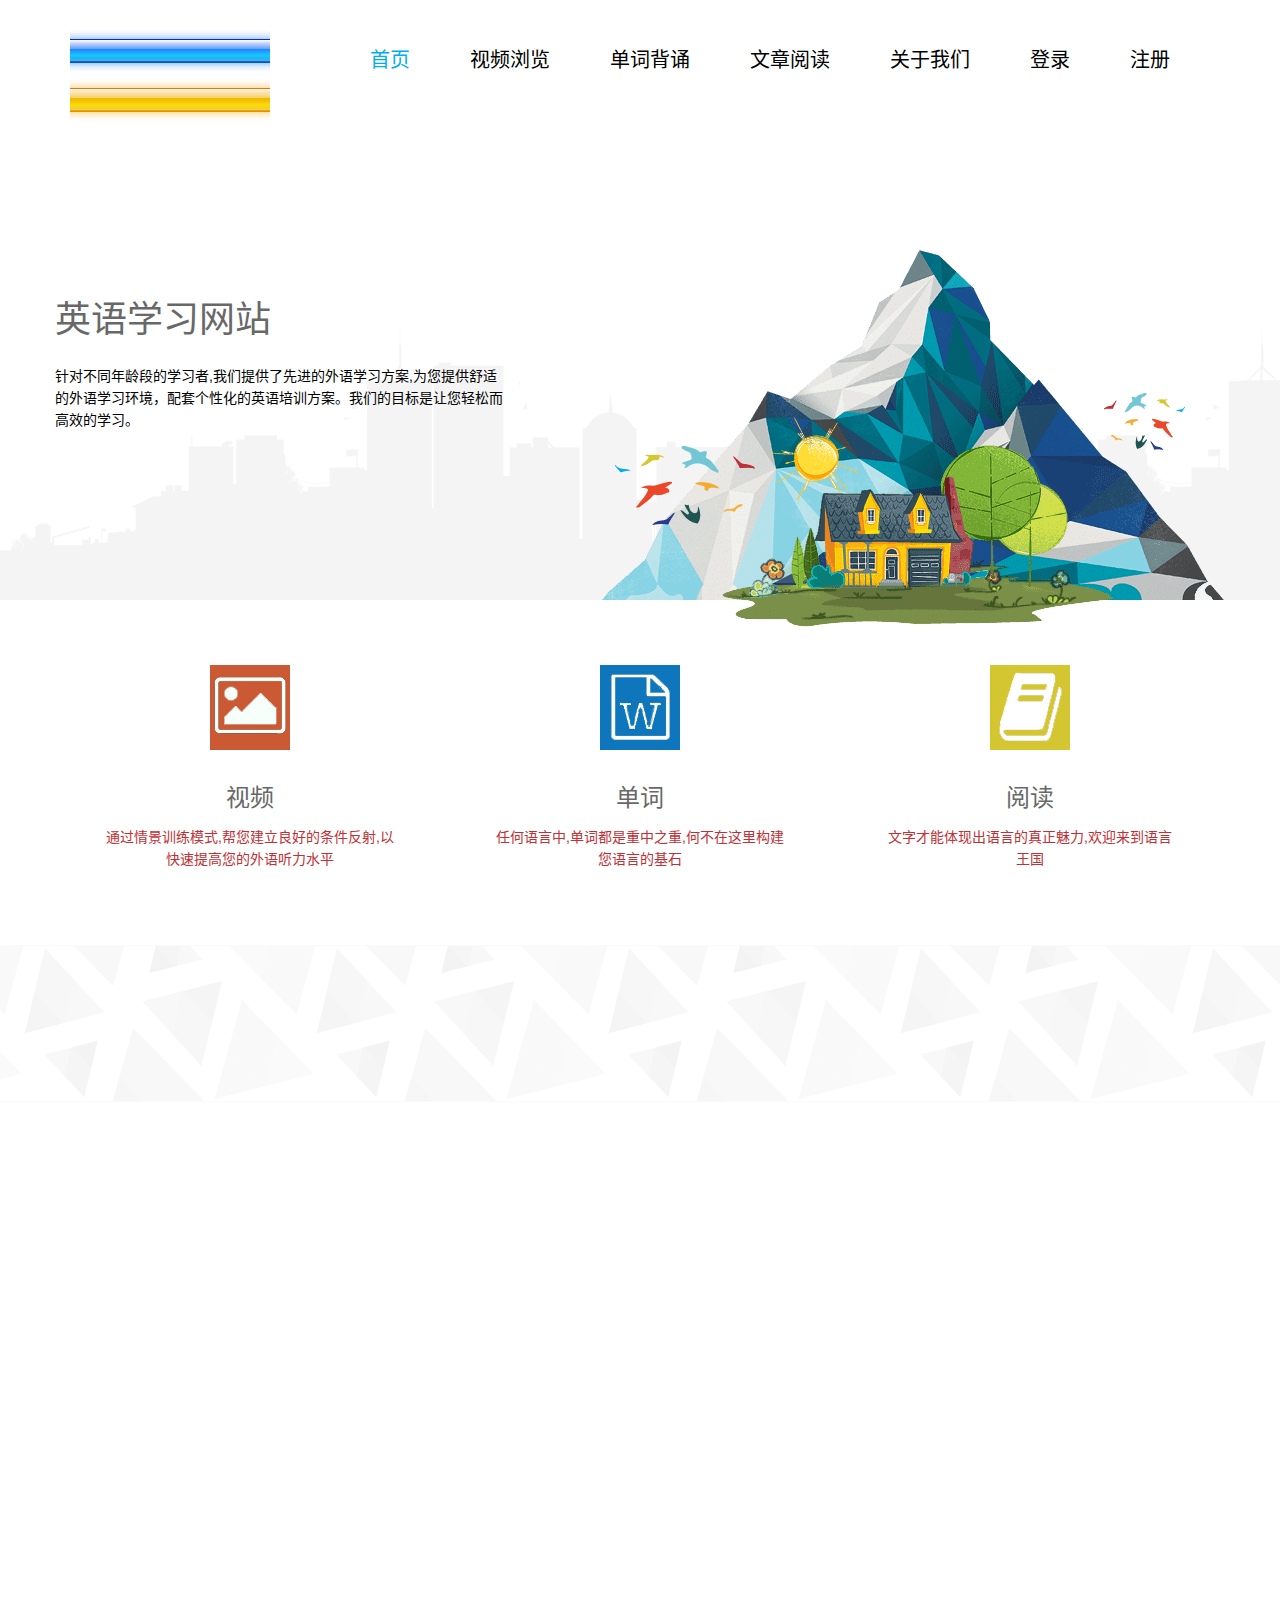
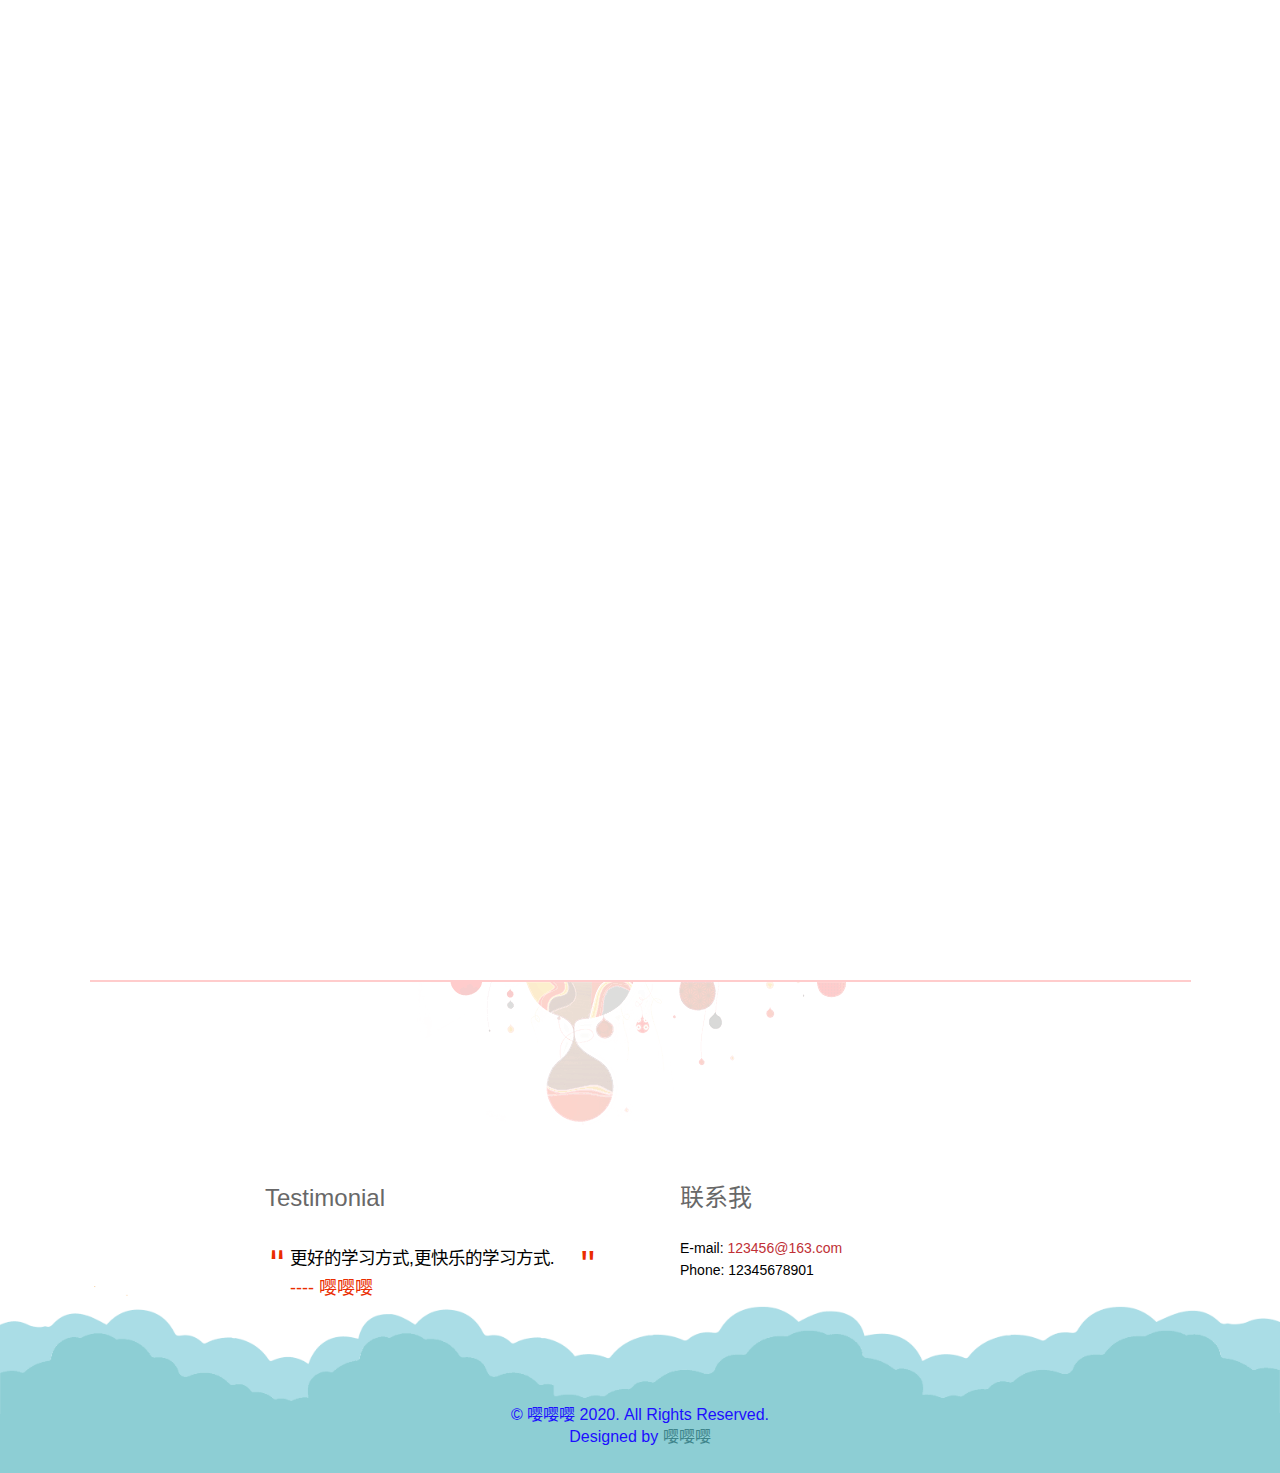
==== commit ed104cd6: "增加基于内容的推荐系统，实现新闻，视频的爬虫等功能" ====
--- a/src/main/webapp/index.html
+++ b/src/main/webapp/index.html
@@ -13,6 +13,7 @@
     <link href="static/css/animate/animate.min.css" rel="stylesheet">
 	<link href="static/css/theme.css" rel="stylesheet">
 	<link href="static/css/responsive.css" rel="stylesheet">
+    <link href="static/css/toastr/toastr.min.css" rel="stylesheet">
     <!--[if lt IE 9]>
 	    <script src="static/js/html5shiv/html5shiv.min.js"></script>
 	    <script src="static/js/respond/respond.min.js"></script>
@@ -28,7 +29,7 @@
 <body>
     <!-- 导航栏 start -->
 	<header id="header">
-        <div class="navbar navbar-inverse" role="banner">
+        <div class="navbar" role="banner">
             <div class="container">
                 <div class="navbar-header">
                     <button type="button" class="navbar-toggle" data-toggle="collapse" data-target=".navbar-collapse">
@@ -317,6 +318,7 @@
 <script type="text/javascript" src="static/js/bootstrap/bootstrap.min.js"></script>
 <script type="text/javascript" src="static/js/wow/wow.min.js"></script>
 <script type="text/javascript" src="static/js/jquery/jquery.md5.js"></script>
+<script type="text/javascript" src="static/js/toastr/toastr.min.js"></script>
 <script type="text/javascript" src="static/js/user.js"></script>
 <script type="text/javascript" src="static/js/main.js"></script>
 <script>
--- a/src/main/webapp/static/css/theme.css
+++ b/src/main/webapp/static/css/theme.css
@@ -162,7 +162,7 @@
   padding: 30px 0 60px 0;
 }
 
-#header .navbar-inverse .container{
+#header .navbar .container{
   position: relative;
 }
 
@@ -262,30 +262,35 @@
   margin: 0;
 }
 
+#header .navbar-nav.navbar-right > li {
+  margin-left: 20px;
+}
+
 #header .navbar-nav.navbar-right >li:last-child{
   margin-right: 20px;
 }
 
 #header .navbar-nav.navbar-right >li a {
   color: #000;
-  font-size: 12px;
+  font-size: 20px;
   padding: 20px;
   text-transform: uppercase;
   font-weight: 300;
 }
 
 
-#header .navbar-inverse .navbar-nav  li.active > a,  
-#header .navbar-inverse .navbar-nav  li.active > a:focus, 
+#header .navbar .navbar-nav  li.active > a,
+#header .navbar .navbar-nav  li.active > a:focus,
 #header .navbar-nav.navbar-right li > a:hover,
-.navbar-inverse .navbar-nav > .open > a {
+.navbar .navbar-nav > .open > a {
   background-color: inherit;
   border: 0;
   color: #00aeef;
 }
 
-#header .navbar-inverse .navbar-nav  li a:hover{
+#header .navbar .navbar-nav  li a:hover{
   color: #00aeef;
+  background-color: white;
 }
 
 
